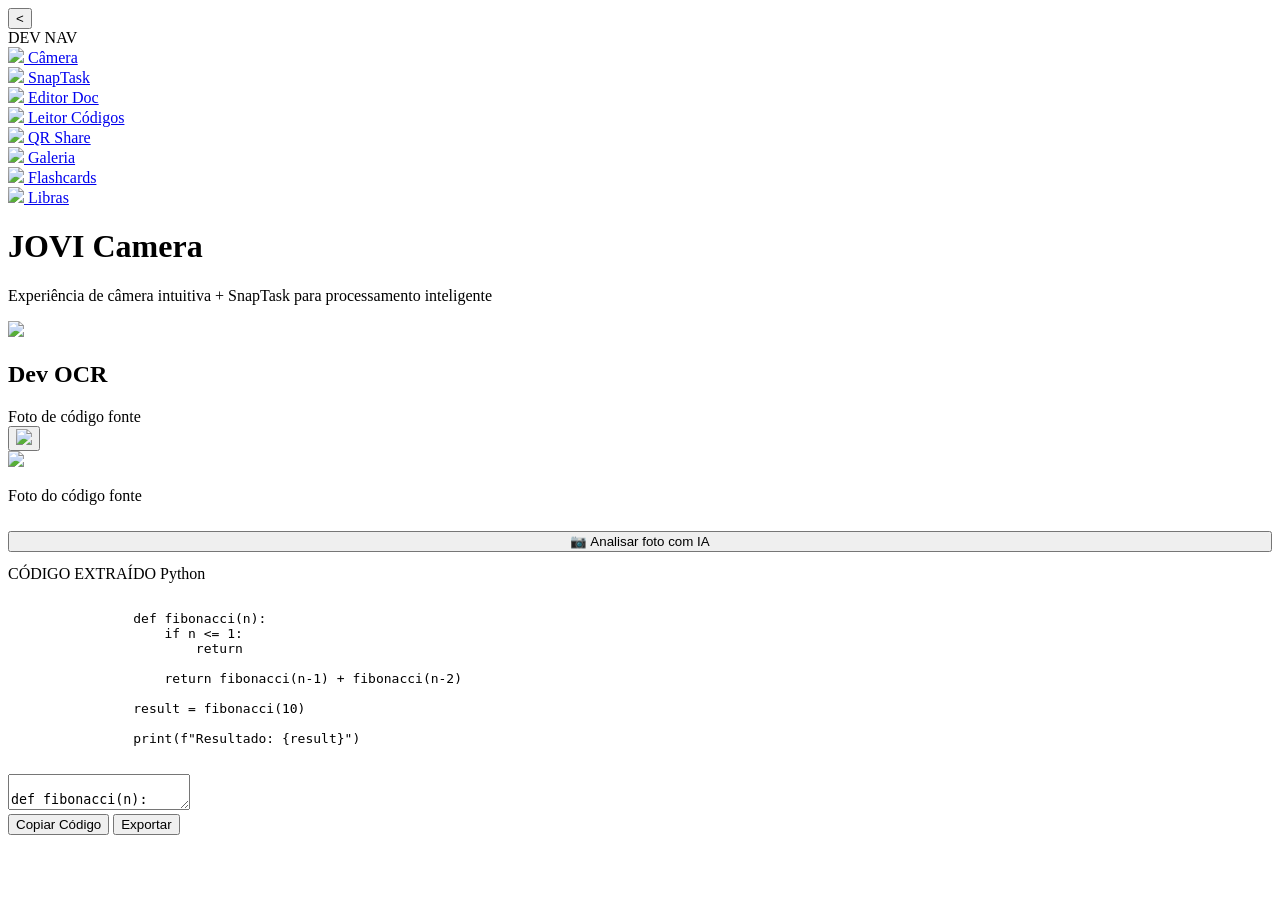
==== pages/leitordecod.html @ 8ad79ab5 "feat: integrar funcionalidades com backend" ====
<!DOCTYPE html>
<html lang="pt-BR">

<head>
    <meta charset="UTF-8">
    <meta name="viewport" content="width=device-width, initial-scale=1.0, user-scalable=no, viewport-fit=cover">
    <title>Dev OCR | SnapTask</title>
    <link rel="stylesheet" href="./leitordecod.css">
    <script src="../script.js" defer></script>
    <script src="./leitordecod.js" defer></script>
</head>

<body>
    <button class="back-button-fixed" id="backButton">

        <span class="back-arrow">&lt;</span>

    </button>

    <div class="side-menu" id="sideMenu">

        <div class="side-menu-content">

            <div class="side-menu-title"> DEV NAV </div>

            <a href="../index.html">

                <div class="side-menu-item">
                    <img src="../images/camera.png" class="menu-icon">
                    <span>Câmera</span>

                </div>

            </a>

            <a href="../pages/snaptask.html">

                <div class="side-menu-item">

                    <img src="../images/brilho.png" class="menu-icon">

                    <span>SnapTask</span>

                </div>

            </a>

            <a href="../pages/editordoc.html">

                <div class="side-menu-item">

                    <img src="../images/editor-doc.png" class="menu-icon">

                    <span>Editor Doc</span>

                </div>

            </a>

            <a href="../pages/leitordecod.html">

                <div class="side-menu-item">

                    <img src="../images/scaner.png" class="menu-icon">

                    <span>Leitor Códigos</span>

                </div>

            </a>

            <a href="../pages/qr.html">

                <div class="side-menu-item">
                    <img src="../images/qr-code.png" class="menu-icon">
                    <span>QR Share</span>

                </div>

            </a>

            <a href="../pages/galeria.html">

                <div class="side-menu-item">

                    <img src="../images/galeria.png" class="menu-icon">

                    <span>Galeria</span>

                </div>

            </a>

            <a href="../pages/flashcards.html">

                <div class="side-menu-item">

                    <img src="../images/brain.png" class="menu-icon">

                    <span>Flashcards</span>

                </div>

            </a>

            <a href="../pages/libras.html">

                <div class="side-menu-item">

                    <img src="../images/mao.png" class="menu-icon">

                    <span>Libras</span>

                </div>

            </a>

        </div>

    </div>

    <div class="app-container">

        <div class="header">

            <h1 class="app-title">JOVI Camera</h1>
            <p class="app-subtitle">Experiência de câmera intuitiva + SnapTask para processamento inteligente</p>

        </div>

        <div class="phone-mockup">

            <div class="ocr-page">

                <div class="ocr-header">

                    <a href="./snaptask.html" class="header-icon-btn">
                        <img src="../images/retorno.png" class="header-icon">

                    </a>

                    <div class="title-area">

                        <h2> Dev OCR </h2>

                        <span> Foto de código fonte </span>

                    </div>

                    <button class="share-btn">

                        <img src="../images/compartilhar.png" class="share-icon">

                    </button>

                </div>

                <div class="preview-box">

                    <img src="../images/scaner.png" class="preview-icon">

                    <p>
                        Foto do código fonte
                    </p>

                </div>

                <div class="code-header">

                    <span class="code-title">
                        CÓDIGO EXTRAÍDO
                    </span>

                    <span class="lang-badge">
                        Python
                    </span>

                </div>

                <div class="code-box" id="codeBox">

                    <pre><code>
                <span class="purple">def</span> <span class="blue">fibonacci</span>(n):
                    <span class="purple">if</span> n &lt;= <span class="orange">1</span>:
                        <span class="purple">return</span> 

                    <span class="purple">return</span> <span class="blue">fibonacci</span>(n-<span class="orange">1</span>) + <span class="blue">fibonacci</span>(n-<span class="orange">2</span>)

                result = <span class="blue">fibonacci</span>(<span class="orange">10</span>)

                <span class="purple">print</span>(<span class="green">f"Resultado: {result}"</span>)
                </code></pre>

                </div>

                <textarea id="editorArea" class="editor-area">
                    def fibonacci(n):
                        if n <= 1:
                            return n

                        return fibonacci(n-1) + fibonacci(n-2)

                    result = fibonacci(10)

                    print(f"Resultado: {result}")
                </textarea>


                <div class="actions">

                    <button class="copy-btn" id="copyBtn"> Copiar Código </button>

                    <button class="export-btn"> Exportar </button>

                </div>

            </div>

        </div>

    </div>

</body>

</html>
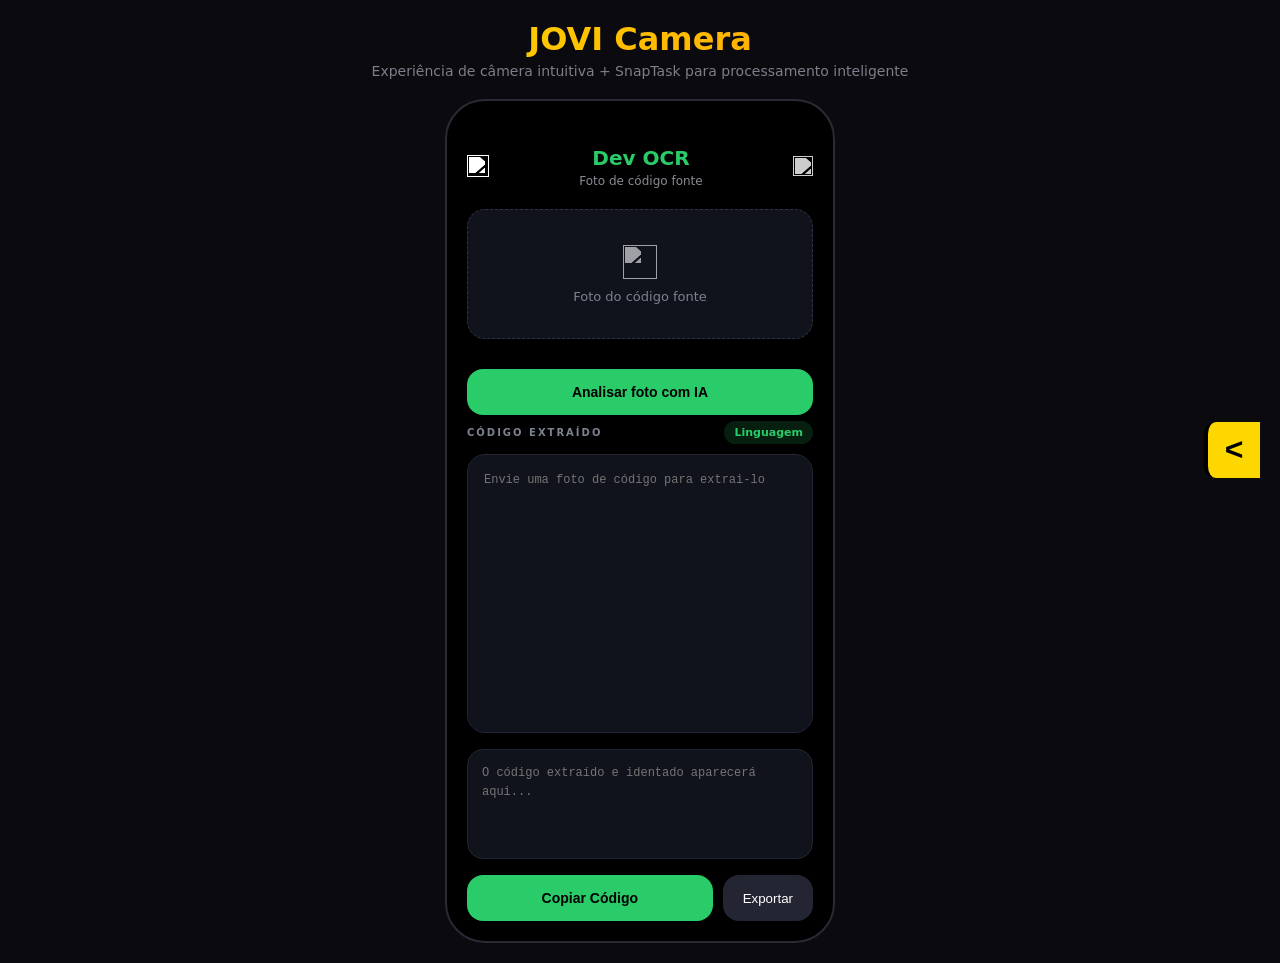
==== commit 530118c2: "feat: integrar funcionalidades com backend" ====
--- a/pages/leitordecod.html
+++ b/pages/leitordecod.html
@@ -166,44 +166,17 @@
                 </div>
 
                 <div class="code-header">
-
-                    <span class="code-title">
-                        CÓDIGO EXTRAÍDO
-                    </span>
-
-                    <span class="lang-badge">
-                        Python
-                    </span>
-
+                    <span class="code-title">CÓDIGO EXTRAÍDO</span>
+                    <span class="lang-badge">Linguagem</span>
                 </div>
 
                 <div class="code-box" id="codeBox">
-
-                    <pre><code>
-                <span class="purple">def</span> <span class="blue">fibonacci</span>(n):
-                    <span class="purple">if</span> n &lt;= <span class="orange">1</span>:
-                        <span class="purple">return</span> 
-
-                    <span class="purple">return</span> <span class="blue">fibonacci</span>(n-<span class="orange">1</span>) + <span class="blue">fibonacci</span>(n-<span class="orange">2</span>)
-
-                result = <span class="blue">fibonacci</span>(<span class="orange">10</span>)
-
-                <span class="purple">print</span>(<span class="green">f"Resultado: {result}"</span>)
-                </code></pre>
-
+                    <p >
+                        Envie uma foto de código para extrai-lo
+                    </p>
                 </div>
 
-                <textarea id="editorArea" class="editor-area">
-                    def fibonacci(n):
-                        if n <= 1:
-                            return n
-
-                        return fibonacci(n-1) + fibonacci(n-2)
-
-                    result = fibonacci(10)
-
-                    print(f"Resultado: {result}")
-                </textarea>
+                <textarea id="editorArea" class="editor-area" placeholder="O código extraído e identado aparecerá aqui..."></textarea>
 
 
                 <div class="actions">
--- a/pages/leitordecod.css
+++ b/pages/leitordecod.css
@@ -0,0 +1,349 @@
+*{
+    margin:0;
+    padding:0;
+    box-sizing:border-box;
+}
+
+body{
+    font-family:system-ui,-apple-system,'Segoe UI',sans-serif;
+    background:#0a0a0f;
+    min-height:100vh;
+    display:flex;
+    align-items:center;
+    justify-content:center;
+}
+
+
+.app-container{
+    display:flex;
+    flex-direction:column;
+    align-items:center;
+    padding:20px;
+}
+
+.header{
+    text-align:center;
+    margin-bottom:20px;
+}
+
+.app-title{
+    font-size:32px;
+    font-weight:bold;
+    background:linear-gradient(135deg,#FFD700,#FFA500);
+    -webkit-background-clip:text;
+    background-clip:text;
+    color:transparent;
+}
+
+.app-subtitle{
+    color:#7e7e8a;
+    margin-top:5px;
+    font-size:14px;
+}
+
+.side-menu{
+    position:fixed;
+    top:50%;
+    right:-220px;
+    transform:translateY(-50%);
+    width:220px;
+    background:rgba(30,30,40,.96);
+    backdrop-filter:blur(20px);
+    transition:right .3s ease;
+    z-index:999;
+    border-left:2px solid #FFD700;
+    border-radius:12px 0 0 12px;
+    padding:8px 0;
+}
+
+.side-menu.open{
+    right:60px;
+}
+
+.side-menu-content{
+    display:flex;
+    flex-direction:column;
+    gap:4px;
+}
+
+.side-menu-title{
+    padding:12px 16px 8px;
+    color:#FFD700;
+    font-size:14px;
+    font-weight:bold;
+    border-bottom:1px solid rgba(255,215,0,.3);
+    margin-bottom:8px;
+}
+
+.side-menu a{
+    text-decoration:none;
+}
+
+.side-menu-item{
+    padding:10px 16px;
+    color:#f0f0f0;
+    font-size:14px;
+    cursor:pointer;
+    display:flex;
+    align-items:center;
+    gap:12px;
+    transition:.2s;
+}
+
+.side-menu-item:hover{
+    background:rgba(255,215,0,.2);
+}
+
+.side-menu-item span{
+    color:white;
+}
+
+.menu-icon{
+    width:20px;
+    height:20px;
+    filter:brightness(0) invert(1);
+}
+
+.back-button-fixed{
+    position:fixed;
+    top:50%;
+    right:20px;
+    transform:translateY(-50%);
+    width:56px;
+    height:56px;
+    background:#FFD700;
+    border:none;
+    border-left:4px solid #000;
+    border-top-left-radius:12px;
+    border-bottom-left-radius:12px;
+    display:flex;
+    align-items:center;
+    justify-content:center;
+    z-index:1000;
+    cursor:pointer;
+}
+
+.back-arrow{
+    font-size:32px;
+    color:#000;
+    font-weight:bold;
+}
+
+.phone-mockup{
+    width:390px;
+    height:844px;
+    background:#000;
+    border-radius:40px;
+    border:2px solid #2a2a35;
+    overflow:hidden;
+    position:relative;
+    padding:20px;
+}
+
+.ocr-page{
+    width:100%;
+    height:100%;
+    display:flex;
+    flex-direction:column;
+}
+
+.ocr-header{
+    display:flex;
+    align-items:center;
+    justify-content:space-between;
+    margin-top:25px;
+    margin-bottom:20px;
+}
+
+.header-icon-btn{
+    background:none;
+    border:none;
+}
+
+.header-icon{
+    width:22px;
+    height:22px;
+    filter:brightness(0) invert(1);
+}
+
+.title-area{
+    text-align:center;
+}
+
+.title-area h2{
+    color:#29cc68;
+    font-size:20px;
+    font-weight:700;
+}
+
+.title-area span{
+    color:#8a8a95;
+    font-size:12px;
+}
+
+.share-btn{
+    background:none;
+    border:none;
+    cursor:pointer;
+}
+
+.share-icon{
+    width:20px;
+    height:20px;
+    filter:brightness(0) invert(1);
+    opacity:.8;
+}
+
+
+.preview-box{
+    height:130px;
+    border:1px dashed #2f3342;
+    border-radius:18px;
+    display:flex;
+    flex-direction:column;
+    align-items:center;
+    justify-content:center;
+    gap:10px;
+    margin-bottom:20px;
+    background:#10131c;
+}
+
+.preview-icon{
+    width:34px;
+    height:34px;
+    filter:brightness(0) invert(1);
+    opacity:.6;
+}
+
+.preview-box p{
+    color:#7c8192;
+    font-size:13px;
+}
+
+/* CODE HEADER */
+
+.code-header{
+    display:flex;
+    justify-content:space-between;
+    align-items:center;
+    margin-bottom:10px;
+}
+
+.code-title{
+    font-size:10px;
+    letter-spacing:2px;
+    color:#7d8291;
+    font-weight:700;
+}
+
+.lang-badge{
+    background:rgba(41,204,104,.15);
+    color:#29cc68;
+    padding:5px 10px;
+    border-radius:20px;
+    font-size:11px;
+    font-weight:600;
+}
+
+.code-box{
+    flex:1;
+    background:#10131c;
+    color:#747474;
+    font-size:12px;
+    line-height:1.6;
+    font-family:Consolas,monospace;
+    border:1px solid #232632;
+    border-radius:18px;
+    overflow:auto;
+    padding:16px;
+    margin-bottom:16px;
+}
+
+.code-box pre{
+    color:#d7d7e0;
+    font-size:12px;
+    line-height:1.8;
+    font-family:Consolas,monospace;
+}
+
+.purple{
+    color:#b16cff;
+    font-weight:600;
+}
+
+.orange{
+    color:#ffb347;
+}
+
+.blue{
+    color:#53a7ff;
+}
+
+.green{
+    color:#4de28c;
+}
+
+.editor-area{
+    width:100%;
+    height:110px;
+    background:#10131c;
+    border:1px solid #232632;
+    border-radius:16px;
+    padding:14px;
+    resize:none;
+    outline:none;
+    color:#fff;
+    font-size:12px;
+    line-height:1.6;
+    font-family:Consolas,monospace;
+    margin-bottom:16px;
+}
+
+.actions{
+    display:flex;
+    gap:10px;
+}
+
+.copy-btn{
+    flex:1;
+    border:none;
+    border-radius:16px;
+    background:#29cc68;
+    color:#000;
+    font-size:14px;
+    font-weight:700;
+    padding:15px;
+    cursor:pointer;
+}
+
+.export-btn{
+    border:none;
+    border-radius:16px;
+    background:#232632;
+    color:#fff;
+    padding:15px 20px;
+    cursor:pointer;
+}
+
+.btn-analisar-ia {
+    width: 100%;
+    margin-top: 10px;
+    background: #29cc68;
+    color: #000;
+    border: none;
+    border-radius: 16px;
+    padding: 15px;
+    font-size: 14px;
+    font-weight: 700;
+    cursor: pointer;
+}
+
+@media(max-width:768px){
+
+    .phone-mockup{
+        width:100vw;
+        height:100vh;
+        border-radius:0;
+    }
+
+}
